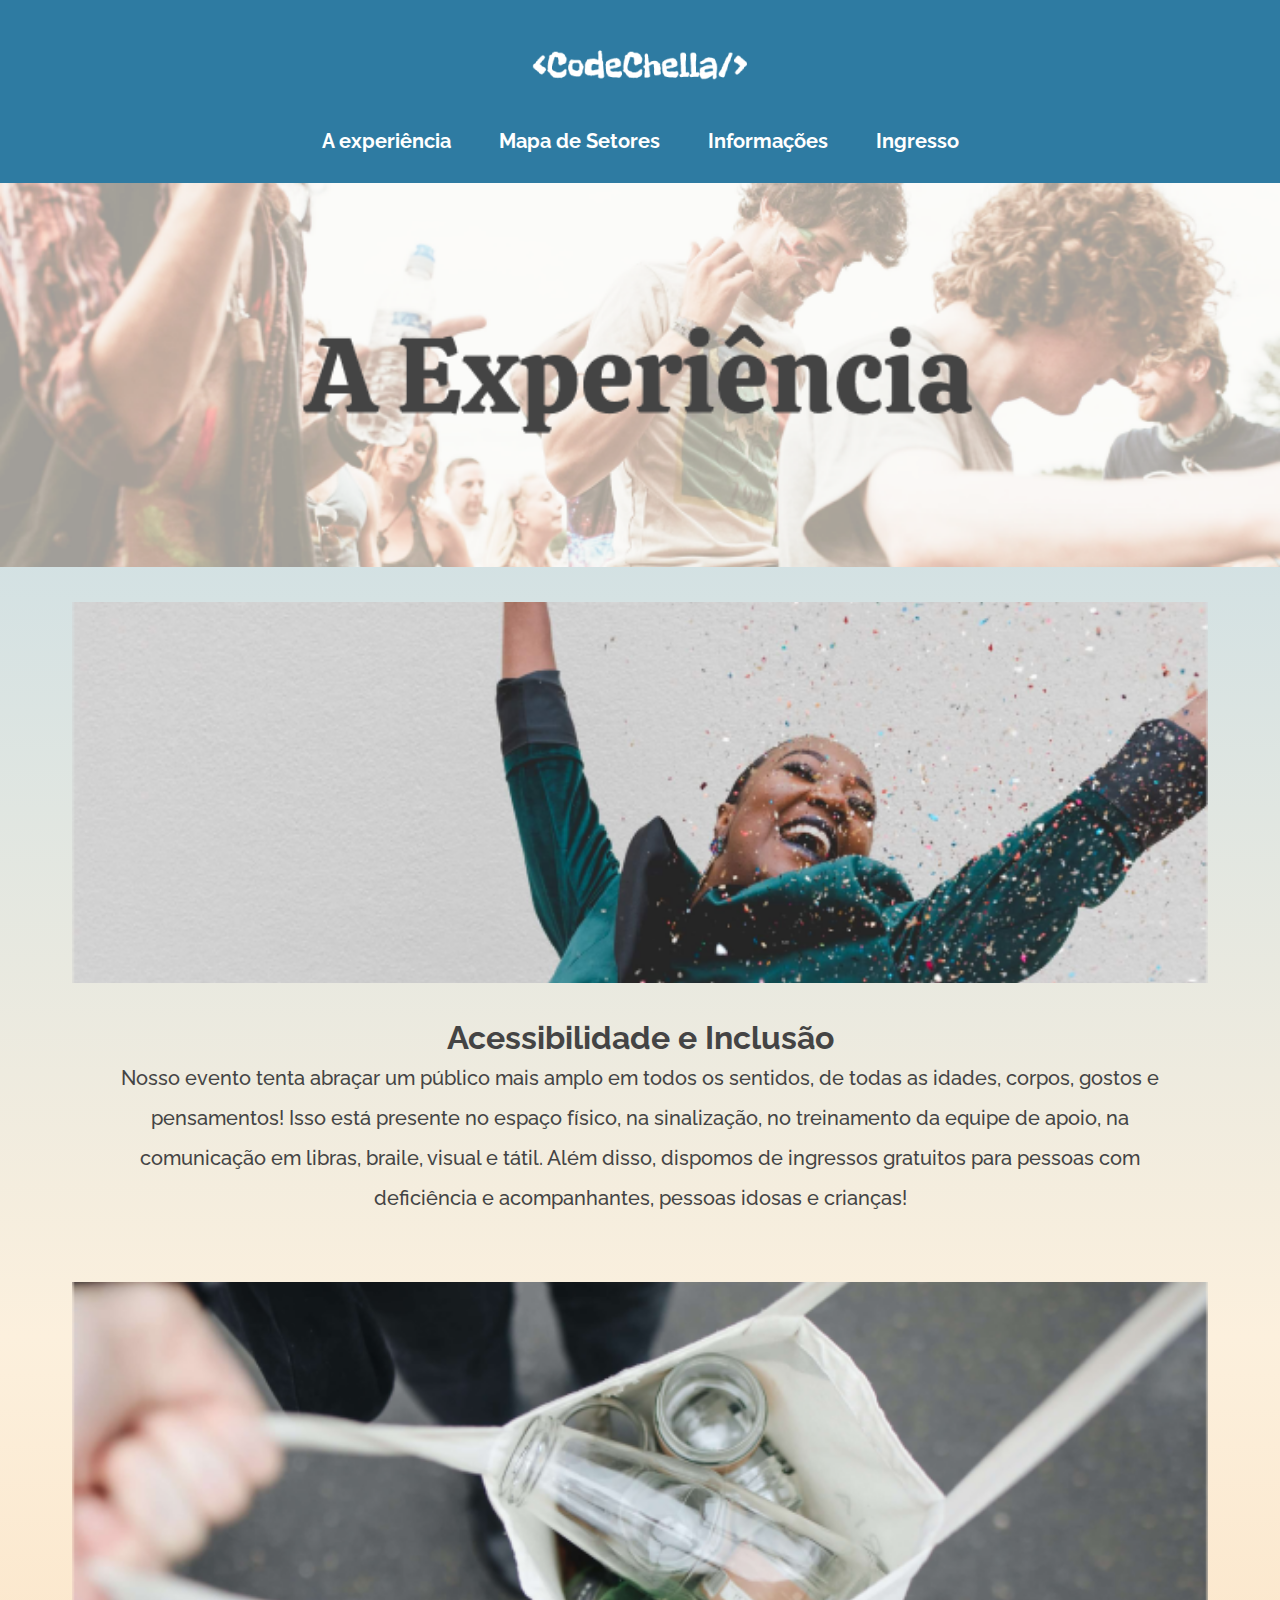
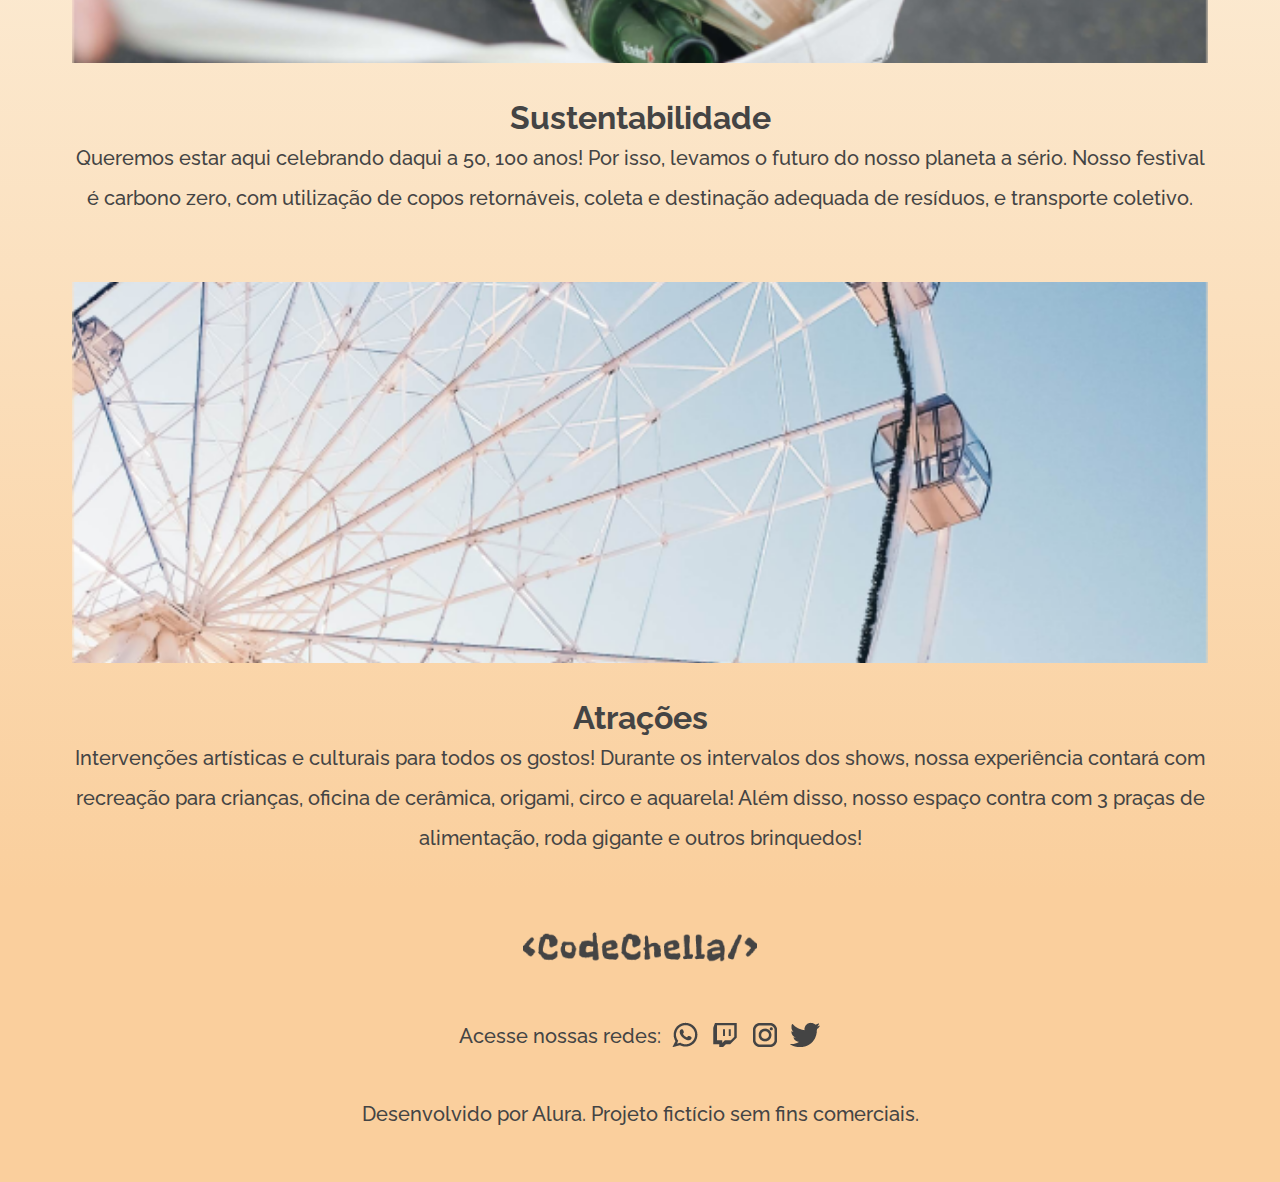
==== experiencia.html @ 3490b11e "Primeiro commit do projeto" ====
<!DOCTYPE html>
<html lang="pt-br">
<head>
    <meta charset="UTF-8">
    <meta http-equiv="X-UA-Compatible" content="IE=edge">
    <meta name="viewport" content="width=device-width, initial-scale=1.0">
    <link href="https://fonts.googleapis.com/css2?family=Calistoga&family=Raleway:wght@500;700;800&display=swap"
        rel="stylesheet">
    <link rel="stylesheet" href="./styles/reset.css">
    <link rel="stylesheet" href="./styles/style.css">
    <title>CodeChella - A Experiência</title>
</head>
<body>
    <header class="cabecalho">
        <section class="cabecalho__container">
            <div class="cabecallho__container__logo">
                <a href="/"><img class="cabecalho__container__logo-img" src="./img/Logo1.png" alt="Logo da CodeChella"></a>
            </div>
            <div class="cabecalho__container__menu">
                <a href="experiencia.html" class="cabecalho__container__menu-link">A experiência</a>
                <a href="setores.html" class="cabecalho__container__menu-link">Mapa de Setores</a>
                <a href="informacoes.html" class="cabecalho__container__menu-link">Informações</a>
                <a href="form_ingresso.html" class="cabecalho__container__menu-link">Ingresso</a>
            </div>
            <div class="cabecalho__container__menuhamburger">
                <input type="checkbox" id="menu" class="cabecalho__container__menuhamburger-botao">
                <label for="menu">
                    <span class="cabecalho__container__menuhamburger-imagem cabecalho__container__imagem"></span>
                </label>
                <ul class="cabecalho__container__menuhamburger__lista-menu">
                    <li class="cabecalho__container__menuhamburger__lista-menu__item">
                        <a href="experiencia.html" class="cabecalho__container__menuhamburger__lista-menu__item-link">A experiência</a>
                    </li>
                    <li class="cabecalho__container__menuhamburger__lista-menu__item">
                        <a href="setores.html" class="cabecalho__container__menuhamburger__lista-menu__item-link">Mapa de Setores</a>
                    </li>
                    <li class="cabecalho__container__menuhamburger__lista-menu__item">
                        <a href="informacoes.html" class="cabecalho__container__menuhamburger__lista-menu__item-link">Informações</a>
                    </li>
                    <li class="cabecalho__container__menuhamburger__lista-menu__item">
                        <a href="form_ingresso.html" class="cabecalho__container__menuhamburger__lista-menu__item-link">Ingresso</a>
                    </li>
                </ul>
            </div>
        </section>
    </header>
    <main class="experiencia">
        <div class="experiencia__banner">
            <span class="experiencia__banner__imagem"></span>
        </div>
        <section class="experiencia__inclusao">
            <div class="experiencia__inclusao__css">
                <span class="experiencia__inclusao__imagem"></span>
            </div>
            <div class="experiencia__inclusao__textos">
                <p class="experiencia__inclusao__textos-titulo">Acessibilidade e Inclusão</p>
                <p class="experiencia__inclusao__textos-conteudo">Nosso evento tenta abraçar um público mais amplo em todos os sentidos, de todas as idades, corpos, gostos e pensamentos!  Isso está presente no  espaço físico, na sinalização, no treinamento da equipe de apoio, na comunicação em libras, braile, visual e tátil. Além disso, dispomos de ingressos gratuitos para pessoas com deficiência e acompanhantes, pessoas idosas e crianças!</p>
            </div>
        </section>
        <section class="experiencia__sustentabilidade">
            <div class="experiencia__sustentabilidade__css">
                <span class="experiencia__sustentabilidade__imagem"></span>
            </div>
            <div class="experiencia__sustentabilidade__textos">
                <p class="experiencia__sustentabilidade__textos-titulo">Sustentabilidade</p>
                <p class="experiencia__sustentabilidade__textos-conteudo">Queremos estar aqui celebrando daqui a 50, 100 anos! Por isso, levamos o futuro do nosso planeta a sério. Nosso festival é carbono zero, com utilização de copos retornáveis, coleta e destinação adequada de resíduos, e transporte coletivo.</p>
            </div>
        </section>
        <section class="experiencia__atracoes">
            <div class="experiencia__atracoes__css">
                <span class="experiencia__atracoes__imagem"></span>
            </div>
            <div class="experiencia__atracoes__textos">
                <p class="experiencia__atracoes__textos-titulo">Atrações</p>
                <p class="experiencia__atracoes__textos-conteudo">Intervenções artísticas e culturais para todos os gostos! Durante os intervalos dos shows, nossa experiência contará com recreação para crianças, oficina de cerâmica, origami, circo e aquarela! Além disso, nosso espaço contra com 3 praças de alimentação, roda gigante e outros brinquedos!</p>
            </div>
        </section>
    </main>
    <footer class="rodape">
        <div class="rodape__contanier">
            <img class="rodape__contanier-logo" src="./img/Logo1 2.png" alt="Logo da CodeChella na cor preta">
            <div class="rodape__contanier-redes_sociais">
                <p class="rodape__contanier-texto rodape__contanier-texto-superior">Acesse nossas redes:</p>
                <a class="rodape__contanier-icone" href="#"><img src="./img/Ícones redes socias-18.png"
                        alt="icone do Whatsapp"></a>
                <a class="rodape__contanier-icone" href="#"><img src="./img/Ícones redes socias-19.png"
                        alt="Icone da Twich"></a>
                <a class="rodape__contanier-icone" href="#"><img src="./img/Ícones redes socias-16.png"
                        alt="Icone do Instagram"></a>
                <a class="rodape__contanier-icone" href="#"><img src="./img/Ícones redes socias-17.png"
                        alt="Icone do Twitter"></a>
            </div>
        </div>
        <div class="rodape__contanier__inferior">
            <p class="rodape__contanier-texto rodape__contanier-texto-inferior ">
                Desenvolvido por Alura.
                Projeto fictício sem fins comerciais.
            </p>
        </div>
    </footer>
</body>
</html>
---- styles/style.css ----
/* Imports */
@import url("cabecalho.css");
@import url("rodape.css");
@import url("main.css");
@import url("experiencia.css");
@import url("setores.css");
@import url("informacoes.css");
@import url("form_ingresso.css");
@import url("ingresso_card.css");

/* Variaveis */
:root {
    /* Colors */
    --azul-escuro: #2E7BA2;
    --azul-claro: #BFDAE6;
    --azul-piscina: #C8DEEF;
    --branco: #FFFFFF;
    --amarelo: #FACF9D;
    --amarelo-claro: #FCF0DD;
    --cinza: #444444;
    --mostarda:#DF9010;
    --azul-medio: #0E7DF1;
    --pink: #FE016E;
    --verde-claro: #01A89E;
    --roxo: #3F51B5;

    /* Fonts */
    --fonte-principal: 'Raleway', sans-serif;
    --fonte-secundaria: 'Calistoga', cursive;

    /* Icons */
    --estrela: 

}

main {
    background: linear-gradient(180deg, var(--azul-claro) 0%, var(--amarelo-claro) 50%, var(--amarelo) 100%);
    font-family: var(--fonte-principal);
    color: var(--cinza);
}
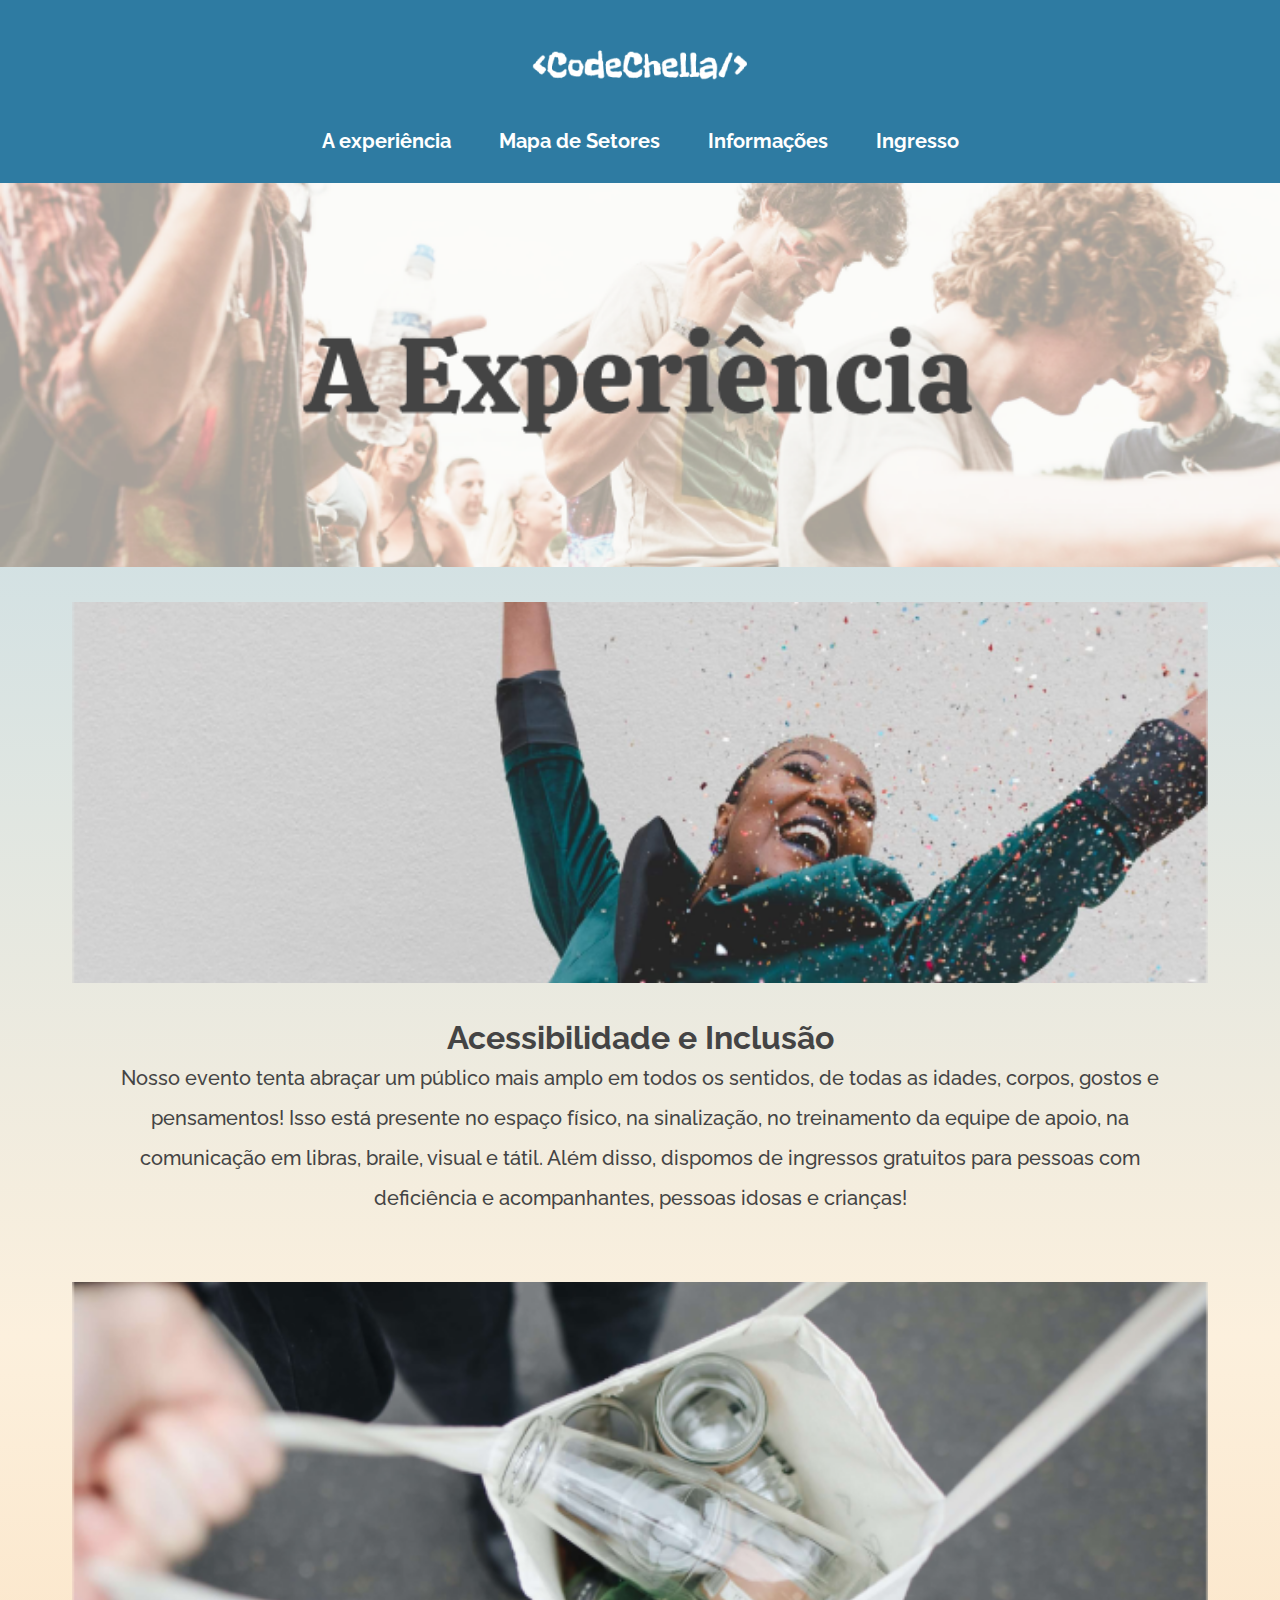
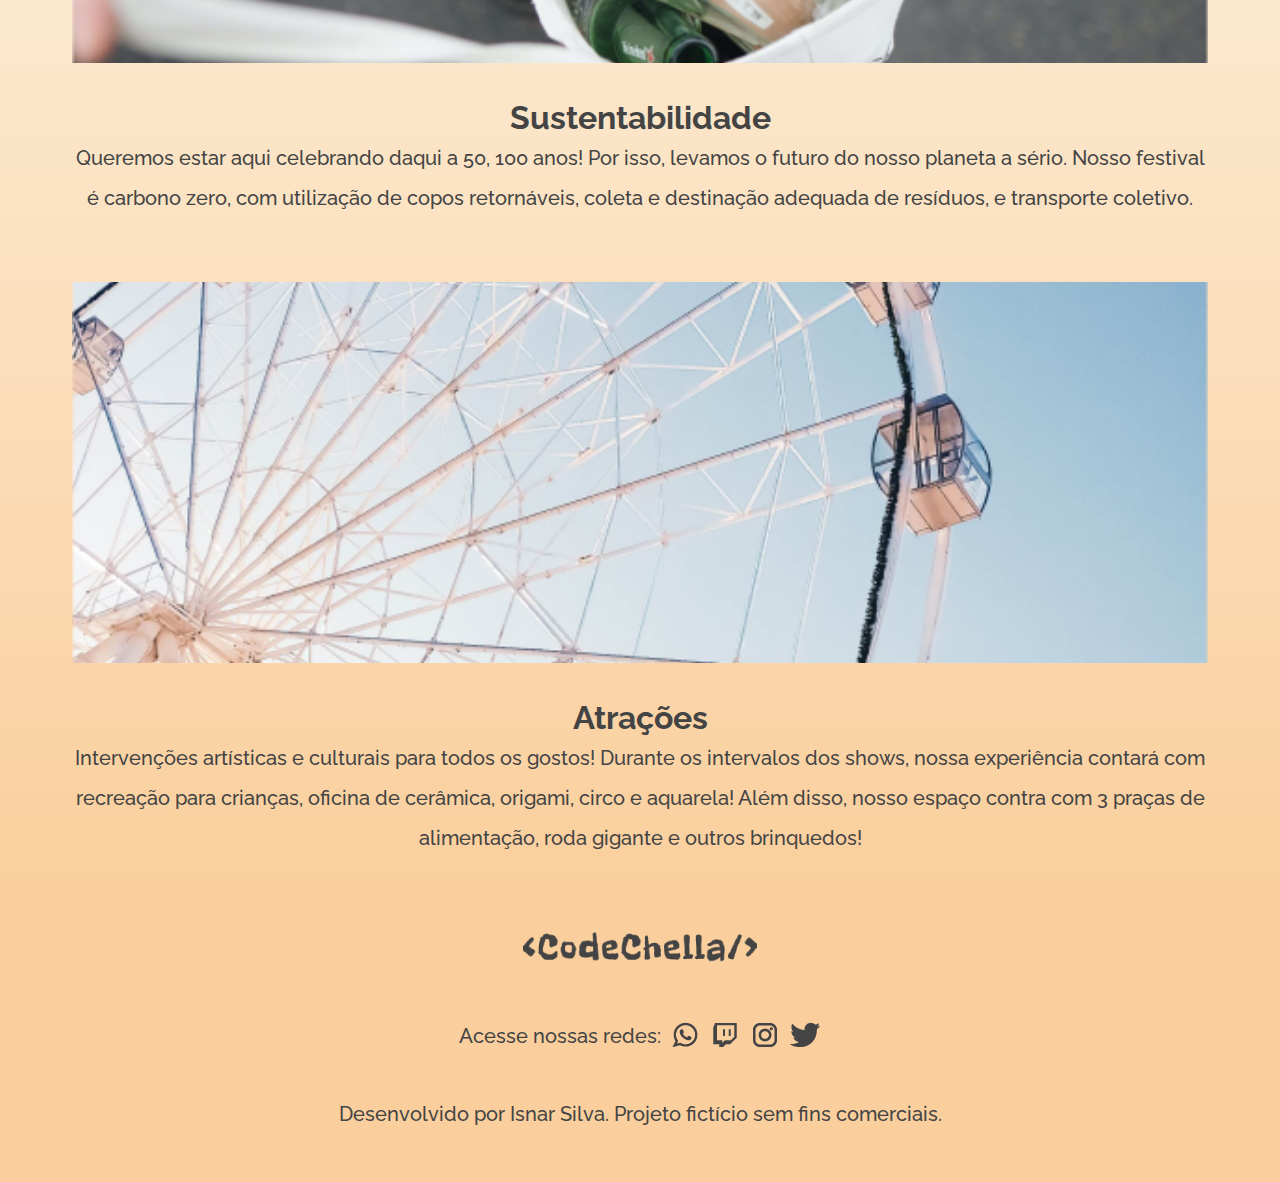
==== commit 5963c1ff: "Rodapé: Alteração do texto desenvolvido por Alura, por desenvolvido por Isnar Silva; form_ingresso: " ====
--- a/experiencia.html
+++ b/experiencia.html
@@ -93,7 +93,7 @@
         </div>
         <div class="rodape__contanier__inferior">
             <p class="rodape__contanier-texto rodape__contanier-texto-inferior ">
-                Desenvolvido por Alura.
+                Desenvolvido por Isnar Silva.
                 Projeto fictício sem fins comerciais.
             </p>
         </div>
